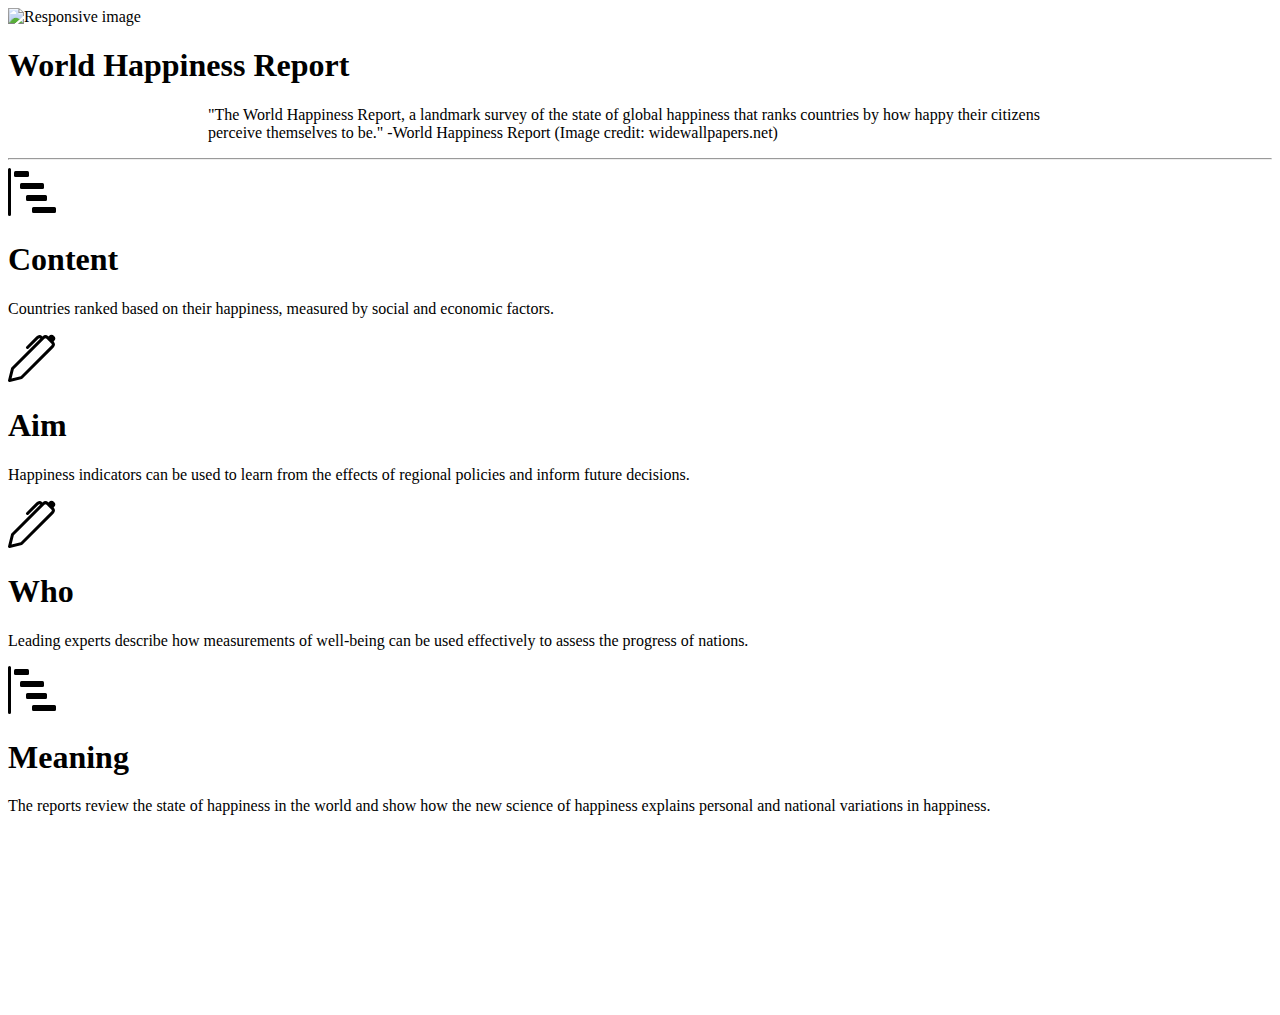
==== index.html @ b3140e94 "index" ====
<!DOCTYPE html>
<html lang="en">

<head>
    <meta charset="UTF-8">
    <meta name="viewport" content="width=device-width, initial-scale=1.0">
    <title>World Happiness Report</title>
    <!-- JS -->
    <script src="https://ajax.aspnetcdn.com/ajax/jquery/jquery-1.9.0.min.js"></script>
    <!-- Bootstrap CSS -->
    <link href="css/bootstrap.min.css" rel="stylesheet">
    <!--index style-->
    <link rel="stylesheet" href="css/index.css">
</head>

<body>
    <!--header navigation-->
    <div class="navigationBar"></div>

    <div class="my-container" style="margin-bottom: 200px;">
        <div class="banner">
            <img src="./img/happiness.jpeg" style="height: 10%; width: 100%;" id="img-fluid" alt="Responsive image">
        </div>

        <div class="title-section mt-5 mb-5">
            <div class="my-title">
                <h1 class="display-4">World Happiness Report</h1>
                <p class="lead" style="padding: 0 200px">"The World Happiness Report, a landmark survey of the state of
                    global happiness that ranks countries by how happy their citizens perceive themselves to be." -World
                    Happiness Report (Image credit: widewallpapers.net) </p>
                <hr class="my-4">
            </div>
        </div>

        <div class="info mt-5 mb-5">
            <div class="row">
                <div class="col">
                    <div id="picture">
                        <div class="row mb-5">
                            <div class="col-2">
                                <svg width="3em" height="3em" viewBox="0 0 16 16" class="bi bi-bar-chart-steps"
                                    fill="currentColor" xmlns="http://www.w3.org/2000/svg">
                                    <path fill-rule="evenodd"
                                        d="M.5 0a.5.5 0 0 1 .5.5v15a.5.5 0 0 1-1 0V.5A.5.5 0 0 1 .5 0z" />
                                    <rect width="5" height="2" x="2" y="1" rx=".5" />
                                    <rect width="8" height="2" x="4" y="5" rx=".5" />
                                    <path
                                        d="M6 9.5a.5.5 0 0 1 .5-.5h6a.5.5 0 0 1 .5.5v1a.5.5 0 0 1-.5.5h-6a.5.5 0 0 1-.5-.5v-1zm2 4a.5.5 0 0 1 .5-.5h7a.5.5 0 0 1 .5.5v1a.5.5 0 0 1-.5.5h-7a.5.5 0 0 1-.5-.5v-1z" />
                                </svg>
                            </div>

                            <div class="col-10">
                                <h1>Content</h1>
                                <p>
                                    Countries ranked based on their happiness, measured by social and economic factors.
                                </p>
                            </div>
                        </div>
                    </div>
                </div>

                <div class="col">
                    <div id="picture">
                        <div class="row">
                            <div class="col-2">
                                <svg width="3em" height="3em" viewBox="0 0 16 16" class="bi bi-pen" fill="currentColor"
                                    xmlns="http://www.w3.org/2000/svg">
                                    <path fill-rule="evenodd"
                                        d="M13.498.795l.149-.149a1.207 1.207 0 1 1 1.707 1.708l-.149.148a1.5 1.5 0 0 1-.059 2.059L4.854 14.854a.5.5 0 0 1-.233.131l-4 1a.5.5 0 0 1-.606-.606l1-4a.5.5 0 0 1 .131-.232l9.642-9.642a.5.5 0 0 0-.642.056L6.854 4.854a.5.5 0 1 1-.708-.708L9.44.854A1.5 1.5 0 0 1 11.5.796a1.5 1.5 0 0 1 1.998-.001zm-.644.766a.5.5 0 0 0-.707 0L1.95 11.756l-.764 3.057 3.057-.764L14.44 3.854a.5.5 0 0 0 0-.708l-1.585-1.585z" />
                                </svg>
                            </div>

                            <div class="col-10">
                                <h1>Aim</h1>
                                <p>
                                    Happiness indicators can be used to learn from the effects of regional policies and
                                    inform future decisions.
                                </p>
                            </div>
                        </div>
                    </div>
                </div>
            </div>

            <div class="row">
                <div class="col">
                    <div id="picture">
                        <div class="row">
                            <div class="col-2">
                                <svg width="3em" height="3em" viewBox="0 0 16 16" class="bi bi-pen" fill="currentColor"
                                    xmlns="http://www.w3.org/2000/svg">
                                    <path fill-rule="evenodd"
                                        d="M13.498.795l.149-.149a1.207 1.207 0 1 1 1.707 1.708l-.149.148a1.5 1.5 0 0 1-.059 2.059L4.854 14.854a.5.5 0 0 1-.233.131l-4 1a.5.5 0 0 1-.606-.606l1-4a.5.5 0 0 1 .131-.232l9.642-9.642a.5.5 0 0 0-.642.056L6.854 4.854a.5.5 0 1 1-.708-.708L9.44.854A1.5 1.5 0 0 1 11.5.796a1.5 1.5 0 0 1 1.998-.001zm-.644.766a.5.5 0 0 0-.707 0L1.95 11.756l-.764 3.057 3.057-.764L14.44 3.854a.5.5 0 0 0 0-.708l-1.585-1.585z" />
                                </svg>
                            </div>

                            <div class="text-description col-10">
                                <h1>Who</h1>
                                <p>
                                    Leading experts describe how measurements of well-being can be used effectively to
                                    assess the progress of nations.
                                </p>
                            </div>
                        </div>
                    </div>
                </div>

                <div class="col">
                    <div id="picture">
                        <div class="row">
                            <div class="col-2">
                                <svg width="3em" height="3em" viewBox="0 0 16 16" class="bi bi-bar-chart-steps"
                                    fill="currentColor" xmlns="http://www.w3.org/2000/svg">
                                    <path fill-rule="evenodd"
                                        d="M.5 0a.5.5 0 0 1 .5.5v15a.5.5 0 0 1-1 0V.5A.5.5 0 0 1 .5 0z" />
                                    <rect width="5" height="2" x="2" y="1" rx=".5" />
                                    <rect width="8" height="2" x="4" y="5" rx=".5" />
                                    <path
                                        d="M6 9.5a.5.5 0 0 1 .5-.5h6a.5.5 0 0 1 .5.5v1a.5.5 0 0 1-.5.5h-6a.5.5 0 0 1-.5-.5v-1zm2 4a.5.5 0 0 1 .5-.5h7a.5.5 0 0 1 .5.5v1a.5.5 0 0 1-.5.5h-7a.5.5 0 0 1-.5-.5v-1z" />
                                </svg>
                            </div>

                            <div class="col-10">
                                <h1>Meaning</h1>
                                <p>
                                    The reports review the state of happiness in the world and show how the new science
                                    of happiness
                                    explains personal and national variations in happiness.
                                </p>
                            </div>
                        </div>
                    </div>
                </div>
            </div>
        </div>
        <div>

        </div>
    </div>

    <!-- footer -->
    <div class="footerBar"></div>
</body>
<script>
    $(".navigationBar").load("./navigation.html");
    $(".footerBar").load("./footer.html");
</script>

</html>
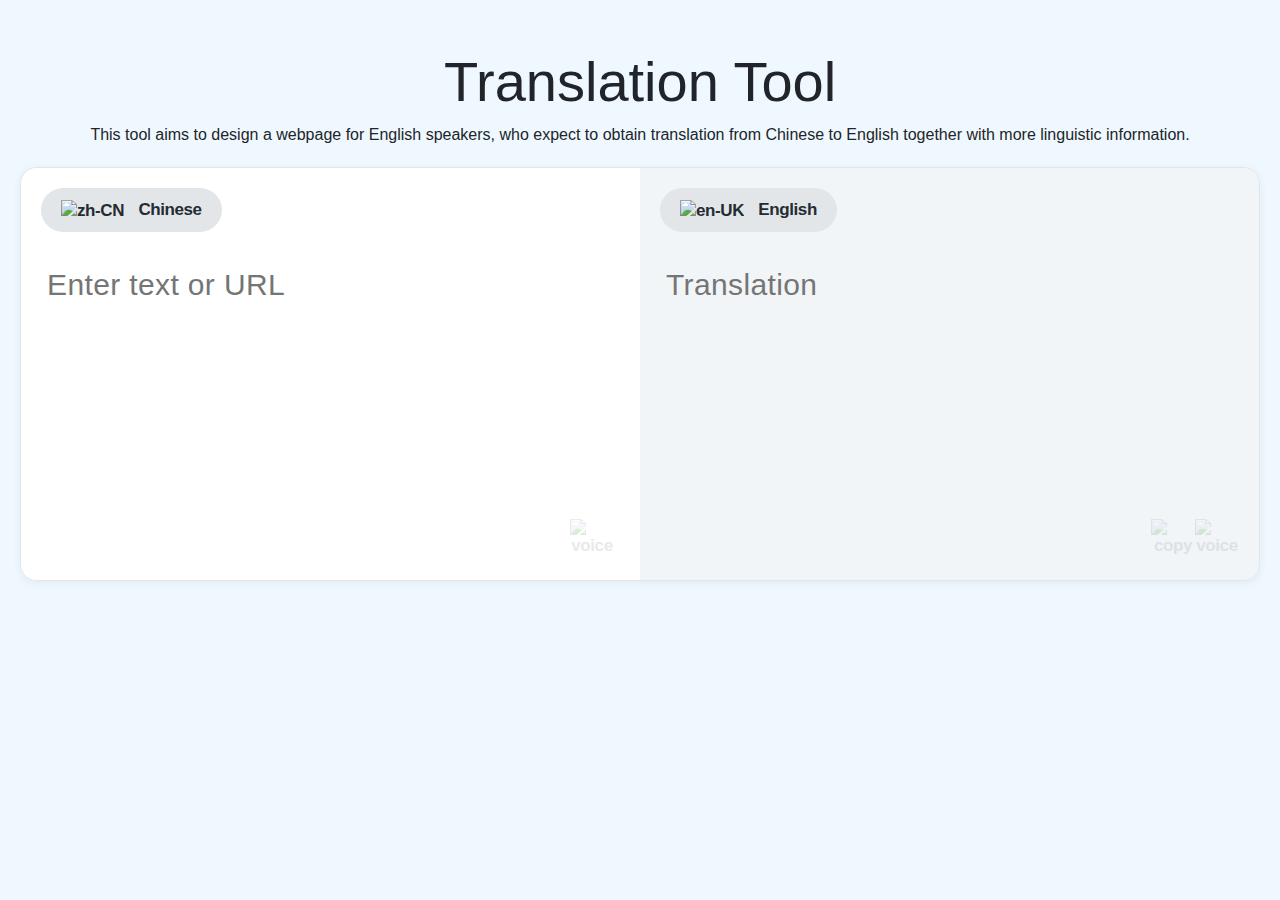
==== commit 4763170b: "index modify" ====
--- a/index.html
+++ b/index.html
@@ -7,143 +7,153 @@
     <title>World Happiness Report</title>
     <!-- JS -->
     <script src="https://ajax.aspnetcdn.com/ajax/jquery/jquery-1.9.0.min.js"></script>
+    <!-- <script type="text/javascript" src="https://cdnjs.cloudflare.com/ajax/libs/js-sha512/0.3.0/sha512.min.js"></script>
+    <script type="text/javascript" src="http://www.itranslate.com/js/old_static/babobox/babobox.js?t=2001"></script>
+    <script type="text/javascript" src="http://www.itranslate.com/js/old_static/youtube.js?t=2001"></script>
+    <script type="text/javascript" src="http://www.itranslate.com/js/old_static/verge.min.js?t=2001"></script>
+    <script type="text/javascript" src="http://www.itranslate.com/js/old_static/animation-turn.js?t=2001"></script>
+    <script type="text/javascript" src="http://www.itranslate.com/js/itranslate-staging.js"></script> -->
     <!-- Bootstrap CSS -->
     <link href="css/bootstrap.min.css" rel="stylesheet">
     <!--index style-->
     <link rel="stylesheet" href="css/index.css">
+    <!-- <link rel="stylesheet" href="http://www.itranslate.com/css/components.css">
+    <link rel="stylesheet" href="http://www.itranslate.com/css/itranslate-staging.css">
+    <link rel="stylesheet" href="http://www.itranslate.com/css/normalize.css"> -->
+    <!-- <script type="text/javascript">
+        $(document).ready(function () {
+            if (typeof window.applyPageSpecificJS != "undefined") {
+                window.applyPageSpecificJS()
+            }
+            $('#toggle-language-table').on('click', function () {
+                var table = $('#language-table');
+                table.toggleClass('active');
+                if (table.hasClass('active')) {
+                    $(this).text('Show less languages')
+                } else {
+                    $(this).text('Show all languages')
+                }
+                return false;
+            })
+        })
+    </script> -->
 </head>
 
-<body>
-    <!--header navigation-->
-    <div class="navigationBar"></div>
+<body style="background-color: aliceblue;">
+    <div class="my-container">
+        <div class="banner"  style="background-color: aliceblue;">
+            <div class="title-section mt-5 mb-5">
+                <div class="my-title">
+                    <h1 class="display-4">Translation Tool</h1>
+                    <p>This tool aims to design a webpage for English speakers, who expect to obtain translation from
+                        Chinese to English together with more linguistic information.
+                    </p>
+                    <div class="webappLayout">
+                        <div id="react-webapp">
+                            <div class="translateWebApp">
+                                <div class="translateHolder">
+                                    <div class="translateBox source">
+                                        <div class="boxTop">
+                                            <div class="customSelect sourceLang">
+                                                <button type="button", class="mainButton">
+                                                    <img class="flag" src="https://itranslate-webapp-production.web.app/images/zh-CN.svg" alt="zh-CN">
+                                                    Chinese     
+                                                    <!-- <img class="arrowdown" src="https://itranslate-webapp-production.web.app/images/icon-chevron.svg" alt="switch"> -->
+                                                </button>
+                                            </div>
+                                            <!-- <div class="langHistoryHolder">
+                                                <button type="button" class="historyBtn">Spanish</button>
+                                                <button type="button" class="historyBtn">French</button>
+                                            </div> -->
 
-    <div class="my-container" style="margin-bottom: 200px;">
-        <div class="banner">
-            <img src="./img/happiness.jpeg" style="height: 10%; width: 100%;" id="img-fluid" alt="Responsive image">
-        </div>
-
-        <div class="title-section mt-5 mb-5">
-            <div class="my-title">
-                <h1 class="display-4">World Happiness Report</h1>
-                <p class="lead" style="padding: 0 200px">"The World Happiness Report, a landmark survey of the state of
-                    global happiness that ranks countries by how happy their citizens perceive themselves to be." -World
-                    Happiness Report (Image credit: widewallpapers.net) </p>
-                <hr class="my-4">
-            </div>
-        </div>
-
-        <div class="info mt-5 mb-5">
-            <div class="row">
-                <div class="col">
-                    <div id="picture">
-                        <div class="row mb-5">
-                            <div class="col-2">
-                                <svg width="3em" height="3em" viewBox="0 0 16 16" class="bi bi-bar-chart-steps"
-                                    fill="currentColor" xmlns="http://www.w3.org/2000/svg">
-                                    <path fill-rule="evenodd"
-                                        d="M.5 0a.5.5 0 0 1 .5.5v15a.5.5 0 0 1-1 0V.5A.5.5 0 0 1 .5 0z" />
-                                    <rect width="5" height="2" x="2" y="1" rx=".5" />
-                                    <rect width="8" height="2" x="4" y="5" rx=".5" />
-                                    <path
-                                        d="M6 9.5a.5.5 0 0 1 .5-.5h6a.5.5 0 0 1 .5.5v1a.5.5 0 0 1-.5.5h-6a.5.5 0 0 1-.5-.5v-1zm2 4a.5.5 0 0 1 .5-.5h7a.5.5 0 0 1 .5.5v1a.5.5 0 0 1-.5.5h-7a.5.5 0 0 1-.5-.5v-1z" />
-                                </svg>
+                                            <!-- translation convert -->
+                                            <!-- <button class="iconBtn darkBtn" type="button" data-button="btn-switch">
+                                                <img src="https://itranslate-webapp-production.web.app/images/icon-switch.svg" alt="switch">
+                                            </button> -->
+                                        </div>
+                                        <div class="boxMiddle">
+                                            <textarea id="sourceInputField" placeholder="Enter text or URL" name="sourceText" style="height: 30px;"></textarea>
+                                        </div>
+                                        <div class="boxBottomHolder">
+                                            <div class="suggestHolder">
+                                                <div class="boxBottom">
+                                                    <button class="iconBtn lightBtn" type="button" disabled>
+                                                        <img src="https://itranslate-webapp-production.web.app/images/icon-speaker.svg" alt="voice">
+                                                    </button>
+                                                </div>
+                                            </div>
+                                        </div>
+                                </div>
+                                <div class="translateBox target">
+                                    <div class="boxTop">
+                                        <div class="customSelect targetLang">
+                                            <button type="button", class="mainButton">
+                                                <img class="flag" src="https://itranslate-webapp-production.web.app/images/en-UK.svg" alt="en-UK">
+                                                English
+                                                <!-- <img class="arrowdown" src="https://itranslate-webapp-production.web.app/images/icon-chevron.svg" alt="switch"> -->
+                                            </button>
+                                        </div>
+                                        <!-- <div class="langHistoryHolder">
+                                            <button type="button" class="historyBtn">Spanish</button>
+                                            <button type="button" class="historyBtn">French</button>
+                                        </div> -->
+                                    </div>
+                                    <div class="targetText" role="presentation"></div>
+                                    <div class="boxBottomHolder">
+                                        <div class="boxBottom">
+                                            <button class="iconBtn lightBtn" type="button" disabled data-button="btn-switch">
+                                                <span class="infoText">Text copied</span>
+                                                <img src="https://itranslate-webapp-production.web.app/images/icon-copy.svg" alt="copy">
+                                            </button>
+                                            <button class="iconBtn lightBtn" type="button" disabled>
+                                                <img src="https://itranslate-webapp-production.web.app/images/icon-speaker.svg" alt="voice">
+                                            </button>
+                                    </div>
+                                </div>
                             </div>
-
-                            <div class="col-10">
-                                <h1>Content</h1>
-                                <p>
-                                    Countries ranked based on their happiness, measured by social and economic factors.
-                                </p>
                             </div>
                         </div>
                     </div>
-                </div>
-
-                <div class="col">
-                    <div id="picture">
-                        <div class="row">
-                            <div class="col-2">
-                                <svg width="3em" height="3em" viewBox="0 0 16 16" class="bi bi-pen" fill="currentColor"
-                                    xmlns="http://www.w3.org/2000/svg">
-                                    <path fill-rule="evenodd"
-                                        d="M13.498.795l.149-.149a1.207 1.207 0 1 1 1.707 1.708l-.149.148a1.5 1.5 0 0 1-.059 2.059L4.854 14.854a.5.5 0 0 1-.233.131l-4 1a.5.5 0 0 1-.606-.606l1-4a.5.5 0 0 1 .131-.232l9.642-9.642a.5.5 0 0 0-.642.056L6.854 4.854a.5.5 0 1 1-.708-.708L9.44.854A1.5 1.5 0 0 1 11.5.796a1.5 1.5 0 0 1 1.998-.001zm-.644.766a.5.5 0 0 0-.707 0L1.95 11.756l-.764 3.057 3.057-.764L14.44 3.854a.5.5 0 0 0 0-.708l-1.585-1.585z" />
-                                </svg>
-                            </div>
-
-                            <div class="col-10">
-                                <h1>Aim</h1>
-                                <p>
-                                    Happiness indicators can be used to learn from the effects of regional policies and
-                                    inform future decisions.
-                                </p>
-                            </div>
-                        </div>
-                    </div>
-                </div>
-            </div>
-
-            <div class="row">
-                <div class="col">
-                    <div id="picture">
-                        <div class="row">
-                            <div class="col-2">
-                                <svg width="3em" height="3em" viewBox="0 0 16 16" class="bi bi-pen" fill="currentColor"
-                                    xmlns="http://www.w3.org/2000/svg">
-                                    <path fill-rule="evenodd"
-                                        d="M13.498.795l.149-.149a1.207 1.207 0 1 1 1.707 1.708l-.149.148a1.5 1.5 0 0 1-.059 2.059L4.854 14.854a.5.5 0 0 1-.233.131l-4 1a.5.5 0 0 1-.606-.606l1-4a.5.5 0 0 1 .131-.232l9.642-9.642a.5.5 0 0 0-.642.056L6.854 4.854a.5.5 0 1 1-.708-.708L9.44.854A1.5 1.5 0 0 1 11.5.796a1.5 1.5 0 0 1 1.998-.001zm-.644.766a.5.5 0 0 0-.707 0L1.95 11.756l-.764 3.057 3.057-.764L14.44 3.854a.5.5 0 0 0 0-.708l-1.585-1.585z" />
-                                </svg>
-                            </div>
-
-                            <div class="text-description col-10">
-                                <h1>Who</h1>
-                                <p>
-                                    Leading experts describe how measurements of well-being can be used effectively to
-                                    assess the progress of nations.
-                                </p>
-                            </div>
-                        </div>
-                    </div>
-                </div>
-
-                <div class="col">
-                    <div id="picture">
-                        <div class="row">
-                            <div class="col-2">
-                                <svg width="3em" height="3em" viewBox="0 0 16 16" class="bi bi-bar-chart-steps"
-                                    fill="currentColor" xmlns="http://www.w3.org/2000/svg">
-                                    <path fill-rule="evenodd"
-                                        d="M.5 0a.5.5 0 0 1 .5.5v15a.5.5 0 0 1-1 0V.5A.5.5 0 0 1 .5 0z" />
-                                    <rect width="5" height="2" x="2" y="1" rx=".5" />
-                                    <rect width="8" height="2" x="4" y="5" rx=".5" />
-                                    <path
-                                        d="M6 9.5a.5.5 0 0 1 .5-.5h6a.5.5 0 0 1 .5.5v1a.5.5 0 0 1-.5.5h-6a.5.5 0 0 1-.5-.5v-1zm2 4a.5.5 0 0 1 .5-.5h7a.5.5 0 0 1 .5.5v1a.5.5 0 0 1-.5.5h-7a.5.5 0 0 1-.5-.5v-1z" />
-                                </svg>
-                            </div>
-
-                            <div class="col-10">
-                                <h1>Meaning</h1>
-                                <p>
-                                    The reports review the state of happiness in the world and show how the new science
-                                    of happiness
-                                    explains personal and national variations in happiness.
-                                </p>
-                            </div>
-                        </div>
-                    </div>
-                </div>
-            </div>
-        </div>
-        <div>
-
+                </div>         
+            </div>         
         </div>
     </div>
-
-    <!-- footer -->
+   <!-- footer -->
     <div class="footerBar"></div>
+</div>
+ 
 </body>
 <script>
-    $(".navigationBar").load("./navigation.html");
     $(".footerBar").load("./footer.html");
 </script>
 
-</html>+</html>
+<!-- <script type="text/plain" class="optanon-category-2">(function(i,s,o,g,r,a,m){i['GoogleAnalyticsObject']=r;i[r]=i[r]||function(){
+    (i[r].q=i[r].q||[]).push(arguments)},i[r].l=1*new Date();a=s.createElement(o),
+    m=s.getElementsByTagName(o)[0];a.async=1;a.src=g;m.parentNode.insertBefore(a,m)
+    })(window,document,'script','//www.google-analytics.com/analytics.js','ga');
+    ga('create', 'UA-39411570-3', 'auto');
+    ga('send', 'pageview');
+    ga('set', 'anonymizeIp', true);
+ </script> -->
+<!-- <script>
+var baseURL = 'https://itranslate-webapp-production.web.app'
+var settings = {
+"async": true,
+"crossDomain": true,
+"url": baseURL + "/manifest.json",
+"method": "GET"
+}
+$.ajax(settings).done(function (response) {
+//console.log(response["main.js"]);
+//console.log(response["vendors~main.js"]);
+var mainScript = document.createElement("script");
+mainScript.type = "text/javascript";
+mainScript.src = response["main.js"];
+var vendorScript = document.createElement("script");
+vendorScript.type = "text/javascript";
+vendorScript.src = response["vendors~main.js"];
+$("head").append(mainScript);
+$("head").append(vendorScript);
+});
+</script> -->--- a/css/index.css
+++ b/css/index.css
@@ -0,0 +1,892 @@
+.title-section { 
+    text-align: center
+}
+
+.banner {
+    text-align: center;
+    background-color: white;
+    /* padding-top: 3%; */
+}
+
+.translateWebApp{
+    width:calc(100% - 40px);margin:20px
+}
+
+.translateWebApp .translateHolder{
+    display:flex;
+    justify-content:space-between;
+    flex-wrap:wrap;
+    border-radius:16px;
+    box-shadow:0 2px 8px 0 rgba(0,0,0,0.06);
+    border:1px solid #e3e6e8
+}
+
+.translateWebApp .translateBottomHolder{
+    display:flex;justify-content:space-between;flex-wrap:wrap
+}
+@media only screen and (max-width: 520px){
+    .translateWebApp{width:100%;margin:0px}
+}
+
+.customSelect{position:relative}
+.customSelect .mainButton{padding:0px 5px 2 5px}
+.customSelect .mainButton img{
+    width:33px;
+    height:33px;
+    vertical-align:middle;
+    margin-right:6px
+}
+.customSelect .mainButton img.flag{margin-right:10px}
+.customSelect .mainButton img.arrowdown{
+    width:25px;
+    height:25px;
+    margin-left:5px
+}
+.customSelect .optionList{
+    position:absolute;
+    top:52px;
+    left:0px;
+    width:250px;
+    height:420px;
+    border-radius:22px;
+    background-color:#e3e6e8;
+    border:none;box-shadow:1px 3px 4px rgba(0,0,0,0.1);
+    padding:16px 0 16px 0;
+    overflow-y:hidden;
+    overflow-x:hidden;
+    z-index:10;
+    -webkit-transform:translateX(0);
+    transform:translateX(0);
+    box-sizing:content-box
+}
+.customSelect .optionList li{
+    list-style-type:none;
+    z-index:1;
+    position:absolute;
+    background-color:#e3e6e8;
+    width:100%;
+    height:fit-content;
+    box-sizing:content-box
+}
+.customSelect .optionList li input{
+    width:calc(100% - 30px);
+    margin-left:5%;
+    max-width:100% !important;
+    border:none;
+    height:35px;
+    background-color:#fff;
+    color:black;
+    border-radius:18px;
+    outline:none;
+    padding:0px 15px;
+    margin-bottom:8px;
+    font-size:14px;
+    box-sizing:border-box
+}
+.customSelect .optionList .listHolder{
+    height:392px;
+    top:60px;
+    overflow-x:hidden;
+    overflow-y:scroll;
+    box-sizing:border-box;
+    position:absolute;
+    width:100%
+}
+.customSelect .optionList .listHolder .optionBtn{
+    height:auto;
+    background-color:transparent;
+    width:100%;
+    text-align:left;
+    border-radius:0px;
+    border:none;
+    outline:none;
+    font-size:14px;
+    font-weight:600;
+    font-stretch:normal;
+    font-style:normal;
+    line-height:1.29;
+    letter-spacing:-0.41px;
+    color:#242c33;
+    padding:6px 0px 6px 16px
+}
+.customSelect .optionList .listHolder .optionBtn.highlited{
+    background-color:#f2f5f7
+}
+.customSelect .optionList .listHolder .optionBtn:hover{
+    background-color:#f2f5f7
+}
+.customSelect .optionList .listHolder .optionBtn.selected{
+    background-color:#1a98ff;color:white
+}
+.customSelect .optionList .listHolder .optionBtn img{
+    width:17px;
+    height:17px;
+    vertical-align:middle;
+    margin-right:12px
+}
+
+.customSelect .optionList .listHolder::-webkit-scrollbar{
+    width:8px
+}
+
+.customSelect .optionList .listHolder::-webkit-scrollbar-track{
+    box-shadow:none;
+    border-radius:10px;
+    border:none
+}
+
+.customSelect .optionList .listHolder::-webkit-scrollbar-thumb{
+    background:#cdd5da;
+    border-radius:10px
+}
+
+.customSelect .optionList .listHolder::-webkit-scrollbar-track-piece:end{
+    background:transparent;
+    margin-bottom:25px
+}
+
+.customSelect .optionList .listHolder::-webkit-scrollbar-track-piece:start{
+    background:transparent
+}
+
+.customSelect .optionList .listHolder::-webkit-scrollbar-thumb:hover{
+    background:#1a98ff
+}
+
+@media only screen and (max-width: 1050px){
+    .customSelect .mainButton img{
+        width:24px;height:24px
+    }
+    .customSelect .mainButton img.arrowdown{
+        width:18px;
+        height:18px
+    }
+    .customSelect .optionList{
+        top:44px
+    }
+    .customSelect .optionList li input{
+        font-size:13px
+    }
+    .customSelect .optionList .optionBtn{
+        font-size:13px;
+        min-width:36px
+    }
+    .customSelect .optionList .optionBtn img{
+        width:24px;
+        height:24px
+    }}
+@media only screen and (max-width: 500px){
+    .customSelect .optionList{
+        height:300px
+    }
+    .customSelect .optionList .listHolder{
+        height:calc(300px - 43px)
+    }
+    .customSelect.targetLang .optionList{
+        left:0px;right:auto
+    }}
+
+button{
+    height:100%;
+    border-radius:22px;
+    background-color:#e3e6e8;
+    border:none;
+    outline:none;
+    position:relative;
+    font-size:17px;
+    font-weight:600;
+    font-stretch:normal;
+    font-style:normal;
+    line-height:1.29;
+    letter-spacing:-0.41px;
+    color:#242c33;
+    margin-right:10px;
+    padding:0px 20px;
+    min-width:44px;
+    transition:0.3s;
+    cursor:pointer
+}
+
+button.linkBtn{
+    background-color:transparent !important;
+    padding:0;
+    margin:0 0 0 3px;
+    display:inline-block;
+    width:auto;
+    height:auto;
+    color:#1a98ff;
+    font-weight:500;
+    min-width:auto;
+    font-size:14px;
+    border-radius:0px
+}
+
+button.linkBtn.italic{
+    font-weight:600;
+    font-style:italic
+}
+
+button.linkBtn:not([disabled]):active{
+    color:#242c33;
+    background-color:transparent !important
+}
+
+button.lightBtn{
+    background-color:transparent !important
+}
+
+button.lightBtn img{
+    opacity:0.5;
+    transition:0.3s
+}
+
+button.lightBtn:not([disabled]):hover{
+    background-color:rgba(0,0,0,0.03) !important
+}
+
+button.lightBtn:not([disabled]):hover img{
+    opacity:0.9
+}
+
+button.lightBtn:not([disabled]):active{
+    background-color:#1a98ff !important
+}
+
+button.lightBtn:not([disabled]):active img{
+    opacity:0.9;
+    filter:brightness(100)
+}
+
+button.lightBtnSmall{
+    background-color:transparent !important;
+    width:18px !important;
+    height:18px;
+    min-width:auto;
+    margin:0 2px;
+    display:none
+}
+
+button.lightBtnSmall:first-of-type{
+    margin-left:8px
+}
+
+button.lightBtnSmall img{
+    opacity:0.5;
+    transition:0.3s;
+    opacity:0.5;
+    transition:0.3s;
+    width:80%;
+    height:80%;
+    margin:auto;
+    vertical-align:unset
+}
+
+button.lightBtnSmall:not([disabled]):hover{
+    background-color:rgba(0,0,0,0.03) !important
+}
+
+button.lightBtnSmall:not([disabled]):hover img{
+    opacity:0.9
+}
+
+button.lightBtnSmall:not([disabled]):active{
+    background-color:#1a98ff !important
+}
+
+button.lightBtnSmall:not([disabled]):active img{
+    opacity:0.9;
+    filter:brightness(100)
+}
+
+button.lightBtnSmall .infoText{
+    top:19px;
+    left:0;
+    right:initial
+}
+
+button.historyBtn{
+    background-color:transparent !important;
+    margin:0 25px 0 0px;
+    cursor:pointer;
+    font-size:17px;
+    font-weight:500;
+    font-stretch:normal;
+    font-style:normal;
+    line-height:1.29;
+    letter-spacing:-0.41px;
+    color:#919699; 
+    white-space:nowrap;
+    border-radius:0;
+    padding:0 4px
+}
+
+button.historyBtn:hover{
+    color:#242c33
+}
+
+button.historyBtn.selected{
+    color:#1a98ff
+}
+
+button.historyBtn:not([disabled]):active{
+    background-color:transparent !important
+}
+
+button.iconBtn{width:44px;padding:0px}
+
+button:last-of-type{margin-right:0px}
+
+button figure{
+    position:absolute;
+    width:100%;
+    height:100%;
+    top:0;
+    left:0;
+    margin:0;
+    padding:0
+}
+
+button img.voiceLoading{
+    position:absolute;
+    width:100%;
+    height:100%;
+    top:0;left:0;
+    margin:0;
+    padding:0;
+    animation-name:rotate360;
+    animation-duration:0.8s;
+    animation-timing-function:linear;
+    transform:rotate(0deg);
+    animation-iteration-count:infinite
+}
+
+button img{
+    width:24px;
+    height:24px;
+    vertical-align:middle
+}
+
+button .infoText{
+    font-size:12px;
+    color:#242C33;
+    position:absolute;
+    top:15px;
+    right:60px;
+    font-weight:500;
+    width:0px;
+    transition:0.3s;
+    overflow:hidden;
+    white-space:nowrap
+}
+
+button .infoText.fadeIn{
+    width:auto;
+    animation-name:fadeIn;
+    animation-duration:0.5s
+}
+
+button .infoText.fadeOut{
+    animation-name:fadeOut;
+    animation-duration:0.5s
+}
+
+button.textBtnBlue{
+    background-color:#1a98ff;
+    color:white;
+    padding:0px 30px
+}
+
+button.textBtnBlue:hover{
+    background-color:#2186d8
+}
+
+button.textBtnBlue:not([disabled]):active{
+    transition:none;
+    background-color:#ff9600 !important
+}
+
+button:hover{background-color:#dcdcdc}
+
+button:disabled,button[disabled]{
+    cursor:initial;
+    background-color:#e3e6e8;
+    color:#919699
+}
+
+button:disabled img,button[disabled] img{opacity:0.2}
+button:disabled:hover,button[disabled]:hover{
+    background-color:#e3e6e8;
+    color:#919699
+}
+
+button[data-button="btn-switch"]{
+    transition:0.3s;
+    transform:rotate(0deg)
+}
+
+button:not([disabled]):active{
+    transition:none;
+    background-color:#2186d8 !important;
+    color:white
+}
+
+button:not([disabled]):active img{
+    filter:brightness(100)
+}
+button:not([disabled]):active img.flag{filter:brightness(1)}
+
+button.animate[data-button="btn-switch"]{
+    animation-name:rotate;
+    animation-duration:0.5s
+}
+
+@keyframes rotate{0%{transform:rotate(0deg)}100%{transform:rotate(180deg)}}
+@keyframes rotate360{0%{transform:rotate(0deg)}99%{transform:rotate(360deg)}}
+@keyframes fadeIn{0%{opacity:0;width:auto}100%{opacity:1;width:auto}}
+@keyframes fadeOut{0%{opacity:1;width:auto}100%{opacity:0;width:auto}}
+
+.clearBtnHolder button{
+    height:18px;
+    width:18px;
+    border-radius:18px;
+    background-color:#919699;
+    border:none;
+    outline:none;
+    position:relative;
+    transition:0.3s;
+    padding:0px;
+    min-width:initial;
+    cursor:pointer;
+    text-align:center
+}
+
+.clearBtnHolder button img{
+    width:8px;
+    height:auto;
+    display:block;
+    margin:auto
+}
+@media only screen and (max-width: 1050px){
+    button{font-size:13px;min-width:36px}
+    button.textBtnBlue{padding:0px 20px}
+    button.iconBtn{width:36px;height:36px;padding:0px}
+    button.historyBtn{font-size:13px}
+    button img{width:17px;height:17px;vertical-align:middle}}
+
+.translateBox{
+    border-radius:16px 0 0 16px;
+    padding:20px;
+    background-color:white;
+    flex:1;
+    display:flex;
+    flex-wrap:wrap;
+    min-width:320px;
+    position:relative;
+    align-content:flex-start;
+    flex-direction:column
+}
+
+.translateBox:last-of-type{
+    border-radius:0 16px 16px 0;
+    background-color:#f2f5f7
+}
+
+.translateBox .boxTop{
+    width:100%;
+    display:flex;
+    justify-content:space-between;
+    height:44px;
+    margin-bottom:34px
+}
+
+.translateBox .langHistoryHolder{
+    flex-grow:2;
+    overflow:hidden;
+    width:9%;
+    margin-left:20px
+}
+
+.translateBox .boxMiddle{
+    width:100%;
+    display:flex;
+    justify-content:space-between
+}
+
+.translateBox .boxMiddle .clearBtnHolder{
+    width:18px;
+    margin:10px 10px 10px 20px
+}
+
+.translateBox .boxBottomHolder{
+    width:100%;
+    display:flex;
+    justify-content:flex-end;
+    height:auto}
+.translateBox .boxBottomHolder .suggestHolder{
+    flex-grow:2;
+    padding:0 6px}
+.translateBox .boxBottomHolder .suggestHolder span{
+    color:#919699;
+    display:block;
+    padding:0 0 15px;
+    font-size:14px
+}
+
+.translateBox .boxBottomHolder .boxBottom{
+    display:flex;
+    justify-content:flex-end;
+    height:44px;
+    align-self:flex-end
+}
+
+.translateBox textarea{
+        width:calc(100% - textareaLRpadding);
+        border:none;
+        outline:none;
+        resize:none; 
+        min-height: 250px; 
+        height:100%; 
+        font-size:30px;
+        font-weight:500;
+        font-stretch:normal;
+        font-style:normal;
+        letter-spacing:0.37px;
+        color:#242c33;
+        background-color:transparent;
+        padding:0 6px;
+        flex-grow:2;
+        overflow-y:auto;
+        line-height:1.29
+    }
+    
+.translateBox div.targetText{
+    width:calc(100% - textareaLRpadding);
+    min-height:250px;
+    border:none;
+    outline:none;
+    resize:none;
+    font-size:30px;
+    font-weight:500;
+    font-stretch:normal;
+    font-style:normal;
+    line-height:1.29;
+    letter-spacing:0.37px;
+    color:#242c33;
+    background-color:transparent;
+    margin:0px;
+    padding:0 6px;
+    white-space:pre-line;
+    flex-grow:2;
+    overflow-y:auto;
+    text-align: left
+}
+
+.translateBox div.targetText:empty::before{
+            content:"Translation";
+            color:#757575;
+        }
+.translateBox div.targetText::after
+            {content:"";
+            display:block
+            }
+.translateBox div.targetText .transliter-text{
+    display:block;
+    width:100%;
+    margin-top:26px;
+    font-size:17px;
+    font-weight:normal;
+    font-stretch:normal;
+    font-style:normal;
+    line-height:1.76;
+    letter-spacing:0.19px;
+    color:#797d80;
+            }
+.translateBox.source .boxTop .customSelect.targetLang{display:none}
+.loadingAnimationHolder{
+    position:relative;
+    width:40px;
+    height:22px;
+    display:inline-block;
+    left:10px
+}
+.loadingAnimationHolder .item{
+    width:6px;
+    height:6px;
+    border-radius:6px;
+    background-color:#1a98ff;
+    position:absolute;
+    animation-name:example;
+    animation-duration:0.8s;
+    animation-iteration-count:infinite;
+    animation-timing-function:ease-in-out
+}
+.loadingAnimationHolder .item.circle1{
+    bottom:0px;
+    left:0px;
+    animation-delay:0s
+}
+.loadingAnimationHolder .item.circle2{
+    bottom:0px;
+    left:9px;
+    animation-delay:0.2s
+}
+
+.loadingAnimationHolder .item.circle3{
+    bottom:0px;
+    left:18px;
+    animation-delay:0.4s
+}
+
+@keyframes example{0%{bottom:0px}50%{bottom:10px}75%{bottom:0px}100%{bottom:0px}}
+
+@media only screen and (max-width: 1050px){
+    .translateBox .boxTop,.translateBox .boxBottom{height:36px}
+    .translateBox .boxBottomHolder .suggestHolder span{font-size:14px}
+    .translateBox textarea,.translateBox div.targetText{font-size:24px;text-align: left}}
+
+@media only screen and (max-width: 761px){
+    .translateBox textarea,.translateBox div.targetText{
+        max-height:250px;
+        min-height:0px;
+        text-align: left
+    }
+    .translateBox textarea::-webkit-scrollbar,.translateBox div.targetText::-webkit-scrollbar{width:6px}
+.translateBox textarea::-webkit-scrollbar-track,.translateBox div.targetText::-webkit-scrollbar-track{
+    border-radius:6px;
+    background-color:#e2e3e4
+}
+.translateBox textarea::-webkit-scrollbar-thumb,.translateBox div.targetText::-webkit-scrollbar-thumb{
+    background:#1a98ff;
+    border-radius:6px;
+    cursor:pointer !important
+}
+.translateBox textarea::-webkit-scrollbar-thumb:hover,.translateBox div.targetText::-webkit-scrollbar-thumb:hover{
+    background:#1a98ff;
+    cursor:pointer !important}}
+    @media only screen and (max-width: 561px){
+        .translateBox{border-radius:16px 16px 0 0}
+        .translateBox:last-of-type{border-radius:0 0 16px 16px}
+        .translateBox.source .boxTop .customSelect.targetLang{display:block}
+        .translateBox.source .boxTop .customSelect.targetLang .optionList{left:auto;right:0px}
+.translateBox .langHistoryHolder,.translateBox.target .boxTop .customSelect.targetLang,.translateBox.target .boxTop{display:none}}
+
+@media only screen and (max-width: 780px){.translateBox .langHistoryHolder{display:none}}
+    .translateBottomHolder .bottomSection{width:50%}
+    .translateBottomHolder .bottomSection .meaningsHolder{
+        width:100%;
+        overflow:hidden;
+        border:1px solid #E3E6E8;
+        border-radius:17px;
+        margin-top:20px;
+        position:relative
+    }
+    .translateBottomHolder .bottomSection .meaningsHolder button.showMoreBtn{
+        position:relative;
+        bottom:0px;
+        width:100%;
+        height:40px;
+        background-color:white;
+        border-top:1px solid #E3E6E8;
+        border-radius:0px;
+        font-style:normal;
+        font-weight:normal;
+        font-size:12px;
+        color:#000000;
+        text-align:left;
+        padding-left:28px
+    }
+    .translateBottomHolder .bottomSection .meaningsHolder button.showMoreBtn img{
+        height:8px;
+        width:14px;
+        margin-right:13px
+    }
+    .translateBottomHolder .bottomSection .meaningsHolder button.showMoreBtn img.active{
+        transform:rotate(180deg)}
+    .translateBottomHolder .bottomSection .meaningsHolder button.showMoreBtn:active{
+        background-color:white !important;
+        color:#000000
+    }
+    .translateBottomHolder .bottomSection .security-message{
+        font-size:15px;
+        font-weight:600;
+        font-stretch:normal;
+        font-style:normal;
+        line-height:1.6;
+        letter-spacing:-0.36px;
+        color:#919699;
+        margin:28px
+    }
+    .translateBottomHolder .bottomSection .security-message img{
+        width:16px;
+        vertical-align:top;
+        margin-right:8px
+    }
+    .translateBottomHolder .bottomSection .synonyms-box{
+        font-size:16px;
+        color:#000000;
+        letter-spacing:0.08px;
+        font-weight:500;
+        line-height:1.6;
+        margin:28px;
+        font-family:Helvetica
+    }
+    .translateBottomHolder .bottomSection .synonyms-box .synonyms-box-source-text{
+        color:#000;
+        font-weight:bold
+    }
+    .translateBottomHolder .bottomSection .synonyms-box>.synonym-categories .synonym-category{
+        margin-top:24px
+    }
+    .translateBottomHolder .bottomSection .synonyms-box>.synonym-categories .synonym-category:first-of-type{margin-top:0}
+    .translateBottomHolder .bottomSection .synonyms-box>.synonym-categories .synonym-category .type{
+        display:inline-block;
+        background:#8A9299;
+        border-radius:20px;
+        padding:3px 12px;
+        font-style:normal;
+        font-weight:600;
+        font-size:11px;
+        line-height:13px;
+        text-align:center;
+        color:white;
+        margin-bottom:10px !important
+    }
+
+    .translateBottomHolder .bottomSection .synonyms-box>.synonym-categories .synonym-category .synonyms-list{
+        display:flex;
+        flex-wrap:wrap
+    }
+    .translateBottomHolder .bottomSection .synonyms-box>.synonym-categories .synonym-category .synonyms-list .synonym{
+        margin-right:6px;
+        margin-bottom:7px;
+        padding:3px 10px;
+        border:1px solid #E4E6E8;
+        border-radius:40px;
+        font-family:Helvetica;
+        font-size:14px;
+        letter-spacing:0;
+        text-align:left
+    }
+    .translateBottomHolder .bottomSection .synonyms-box>.synonym-categories .synonym-category .synonyms-list .synonym:hover{
+        background:#1A98FF;
+        border:1px solid #1A98FF;
+        cursor:pointer;color:#ffffff
+    }
+    .translateBottomHolder .bottomSection .pro-banner-holder{margin:28px;max-width:500px}
+    .translateBottomHolder .bottomSection .pro-banner-holder h3{
+        font-size:17px;
+        font-weight:600;
+        font-stretch:normal;
+        font-style:normal;
+        line-height:1.29;
+        letter-spacing:-0.41px;
+        text-align:left;
+        color:#000000;
+        margin:0px
+    }
+    .translateBottomHolder .bottomSection .pro-banner-holder h3 img{
+        width:31px;
+        vertical-align:middle;
+        margin-right:8px
+    }
+    .translateBottomHolder .bottomSection .pro-banner-holder p{
+        font-size:16px;
+        font-weight:normal;
+        font-stretch:normal;
+        font-style:normal;
+        line-height:1.38;
+        letter-spacing:-0.38px;
+        color:#242c33;
+        margin:6px 0 12px
+    }
+    .translateBottomHolder .bottomSection .pro-banner-holder button{height:44px}
+    .translateBottomHolder .bottomSection .meanings{
+        margin:24px 24px 0px;
+        max-width:500px
+    }
+    .translateBottomHolder .bottomSection .meanings .type{
+        width:auto;
+        display:inline-block;
+        background:#8A9299;
+        border-radius:20px;
+        padding:3px 12px;
+        margin-top:24px;
+        font-style:normal;
+        font-weight:600;
+        font-size:11px;
+        line-height:13px;
+        text-align:center;
+        color:white
+    }
+    .translateBottomHolder .bottomSection .meanings .type:first-of-type{
+        margin-top:0px
+    }
+    .translateBottomHolder .bottomSection .meanings .label{
+        margin:9px 0 5px;
+        font-style:normal;
+        font-weight:normal;
+        font-size:15px;
+        line-height:18px;
+        color:#919699
+    }
+    .translateBottomHolder .bottomSection .meanings .word{
+        padding:0px 0 5px;
+        margin:0px;
+        font-style:normal;
+        font-weight:500;
+        font-size:19px;
+        line-height:23px;
+        color:#242C33;
+        cursor:default
+    }
+    .translateBottomHolder .bottomSection .meanings .word:hover>.lightBtnSmall{display:inline-block}
+    .translateBottomHolder .bottomSection .meanings .word:hover{color:#1a98ff}
+    .translateBottomHolder .bottomSection .meanings .word .gender{
+        margin-left:5px;
+        font-style:italic;
+        font-weight:normal;
+        font-size:15px;
+        line-height:18px;
+        color:#919699
+    }
+    .translateBottomHolder .bottomSection .meanings .word:last-of-type{
+        margin-bottom:19px
+    }
+    @media only screen and (max-width: 761px){
+        .translateBottomHolder{flex-direction:column-reverse}
+        .translateBottomHolder .bottomSection{width:100%}
+        .translateBottomHolder .bottomSection .meaningsHolder{
+            width:calc(100% - 3px)}
+
+    .translateBottomHolder .bottomSection .meanings .word:hover>.lightBtnSmall{display:none}}
+    body,input,textarea,span,button{
+        margin:0;
+        font-family:'SF Pro Text', sans-serif, 'Roboto','Helvetica Neue';
+        -webkit-font-smoothing:antialiased;
+        -moz-osx-font-smoothing:grayscale}
+        @font-face{
+            font-family:'SF Pro Text';
+            src:url(https://itranslate-webapp-production.web.app/7a9567c59f4bcb886b0c69340240a423.woff) format("woff");
+            font-weight:500;
+            font-style:normal}
+        @font-face{
+            font-family:'SF Pro Display';
+            src:url(https://itranslate-webapp-production.web.app/405ce2e78e64a9016bf7b75bf1aeb555.woff) format("woff");
+            font-weight:700;
+            font-style:normal}
+        @font-face{
+            font-family:'SF Pro Text';
+            src:url(https://itranslate-webapp-production.web.app/d73c21f9c3b0b4588dc29e9eabbc1e41.woff) format("woff");
+            font-weight:600;
+            font-style:normal}
+        @font-face{
+            font-family:'SF Pro Text';
+            src:url(https://itranslate-webapp-production.web.app/0bdc61816f0e38410ac35a1a8c23ddf1.woff) format("woff");
+            font-weight:700;
+            font-style:normal}
+        @font-face{
+            font-family:'SF Pro Text';
+            src:url(https://itranslate-webapp-production.web.app/b166cde752140a0fdb71a0bdcc5aac84.woff) format("woff");
+            font-weight:400;
+            font-style:normal}
+    
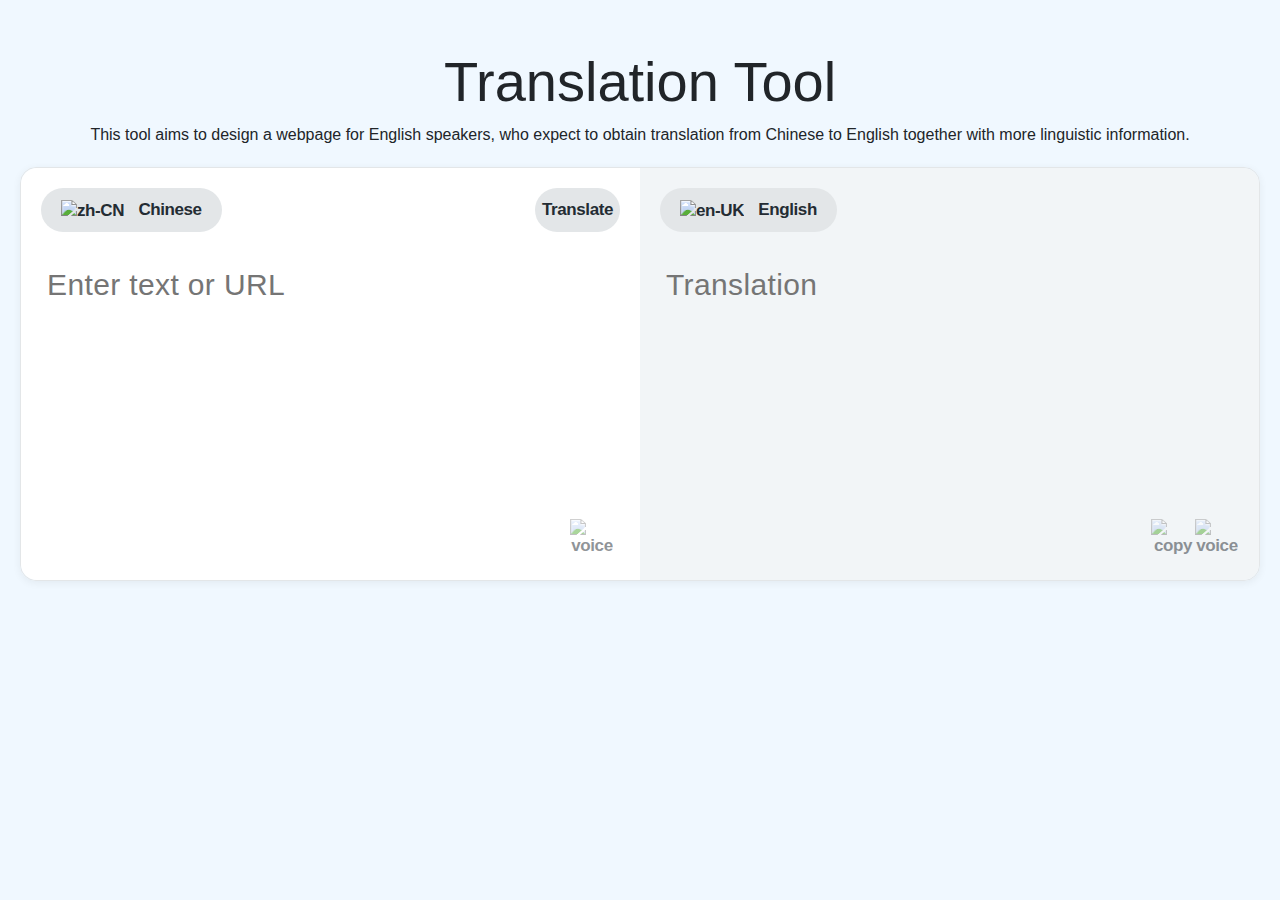
==== commit 13d97f11: "demo of html" ====
--- a/index.html
+++ b/index.html
@@ -4,39 +4,132 @@
 <head>
     <meta charset="UTF-8">
     <meta name="viewport" content="width=device-width, initial-scale=1.0">
-    <title>World Happiness Report</title>
+    <title>Translation Tool</title>
     <!-- JS -->
     <script src="https://ajax.aspnetcdn.com/ajax/jquery/jquery-1.9.0.min.js"></script>
-    <!-- <script type="text/javascript" src="https://cdnjs.cloudflare.com/ajax/libs/js-sha512/0.3.0/sha512.min.js"></script>
-    <script type="text/javascript" src="http://www.itranslate.com/js/old_static/babobox/babobox.js?t=2001"></script>
-    <script type="text/javascript" src="http://www.itranslate.com/js/old_static/youtube.js?t=2001"></script>
-    <script type="text/javascript" src="http://www.itranslate.com/js/old_static/verge.min.js?t=2001"></script>
-    <script type="text/javascript" src="http://www.itranslate.com/js/old_static/animation-turn.js?t=2001"></script>
-    <script type="text/javascript" src="http://www.itranslate.com/js/itranslate-staging.js"></script> -->
+    <script src="js/md5.js"></script>
     <!-- Bootstrap CSS -->
     <link href="css/bootstrap.min.css" rel="stylesheet">
     <!--index style-->
     <link rel="stylesheet" href="css/index.css">
-    <!-- <link rel="stylesheet" href="http://www.itranslate.com/css/components.css">
-    <link rel="stylesheet" href="http://www.itranslate.com/css/itranslate-staging.css">
-    <link rel="stylesheet" href="http://www.itranslate.com/css/normalize.css"> -->
-    <!-- <script type="text/javascript">
-        $(document).ready(function () {
-            if (typeof window.applyPageSpecificJS != "undefined") {
-                window.applyPageSpecificJS()
-            }
-            $('#toggle-language-table').on('click', function () {
-                var table = $('#language-table');
-                table.toggleClass('active');
-                if (table.hasClass('active')) {
-                    $(this).text('Show less languages')
-                } else {
-                    $(this).text('Show all languages')
-                }
-                return false;
-            })
-        })
-    </script> -->
+    
+    <script>
+       	$(document).ready(function(){
+	
+	var appid = '20210625000871960';
+	var key = '0QMEkNIdfW2LudZqhD4U';
+	var salt = (new Date).getTime();
+	var from = 'auto';
+	var to = 'auto';
+
+	//baidu api translation
+	$(".iconBtn.darkBtn").click(function(){
+		var query = $("#sourceInputField").val();
+		var str1 = appid + query + salt +key;
+		var sign = MD5(str1);
+		$.ajax({
+		url: 'http://api.fanyi.baidu.com/api/trans/vip/translate',
+		type: 'get',
+		dataType: 'jsonp',
+		data: {
+			q: query,
+			appid: appid,
+			salt: salt,
+			from: from,
+			to: to,
+			sign: sign
+		},
+		success: function (data) {
+			var res=data.trans_result[0].dst;
+			$(".targetText")[0].innerHTML=res;
+			console.log(res);
+		} 
+	});
+	})
+
+
+// through url to get the text paragraph
+    // $(".historyBtn").click(
+    //     function GetAjaxData() {
+    //         console.log("confirm click");
+    //     $.ajax({
+    //         type: "GET",
+    //         async: true,
+    //         url: url,
+    //         dataType: "html",
+    //         // jsonp: "callback",//传递给请求处理程序或页面的，标识jsonp回调函数名(一般为:callback)
+    //         // jsonpCallback: "GetData",//callback的function名称
+    //         data:{
+    //             // q: "javascript",
+    //             // count: 1
+    //         },
+    //         success: function (response, status, xhr) {
+    //             console.log(response);
+    //         },
+    //         error: function () {
+    //             alert('fail');
+    //         }
+    //     });
+    //     // document.domain = "a.com";
+    //     // var frame = document.getElementsByTagName("iframe")[0];
+    //     // var doc = frame.contentDocument || frame.contentWindow.document;
+    //     // console.log(doc);
+    // })
+    // function callback(){
+    //     console.log(1);
+    // }
+
+	})
+
+    //audio function for input
+    function doTTS1() {
+    var ttsDiv = document.getElementById('bdtts_div_id');
+    var ttsAudio = document.getElementById('tts_autio_id');
+    var ttsText = document.getElementById('sourceInputField').value;
+
+    ttsDiv.removeChild(ttsAudio);
+    var au1 = '<audio id="tts_autio_id" autoplay="autoplay">';
+    var sss = '<source id="tts_source_id" src="http://tts.baidu.com/text2audio?lan=zh&ie=UTF-8&per=3&spd=5&text=' + ttsText + '" type="audio/mpeg">';
+    var eee = '<embed id="tts_embed_id" height="0" width="0" src="">';
+    var au2 = '</audio>';
+    ttsDiv.innerHTML = au1 + sss + eee + au2;
+
+    ttsAudio = document.getElementById('tts_autio_id');
+
+    ttsAudio.play();
+  }
+
+      //audio function for output
+    function doTTS2() {
+    var ttsDiv = document.getElementById('bdtts_div_id1');
+    var ttsAudio = document.getElementById('tts_autio_id1');
+    var ttsText = $(".targetText")[0].innerHTML;
+    console.log(ttsText);
+    
+    ttsDiv.removeChild(ttsAudio);
+    var au1 = '<audio id="tts_autio_id1" autoplay="autoplay">';
+    var sss = '<source id="tts_source_id1" src="http://tts.baidu.com/text2audio?lan=en&ie=UTF-8&per=3&spd=5&text=' + ttsText + '" type="audio/mpeg">';
+    var eee = '<embed id="tts_embed_id1" height="0" width="0" src="">';
+    var au2 = '</audio>';
+    ttsDiv.innerHTML = au1 + sss + eee + au2;
+
+    ttsAudio = document.getElementById('tts_autio_id1');
+
+    ttsAudio.play();
+  }
+
+     //copy text
+  function copyText() {
+  var text = $(".targetText")[0].innerHTML;
+  var input = document.getElementById("input");
+  input.value = text; // 修改文本框的内容
+  input.select(); // 选中文本
+  document.execCommand("copy"); // 执行浏览器复制命令
+  alert("copy success");
+ }
+  
+   
+    </script>
 </head>
 
 <body style="background-color: aliceblue;">
@@ -61,15 +154,18 @@
                                                     <!-- <img class="arrowdown" src="https://itranslate-webapp-production.web.app/images/icon-chevron.svg" alt="switch"> -->
                                                 </button>
                                             </div>
-                                            <!-- <div class="langHistoryHolder">
-                                                <button type="button" class="historyBtn">Spanish</button>
-                                                <button type="button" class="historyBtn">French</button>
-                                            </div> -->
+                                            <div class="langHistoryHolder">
+                                                <!-- <button type="button" class="historyBtn">Spanish</button> -->
+                                                
+                                                <!-- Confirm button -->
+                                                <!-- <button type="button" class="historyBtn">Confirm</button> -->
+                                            </div>
 
                                             <!-- translation convert -->
-                                            <!-- <button class="iconBtn darkBtn" type="button" data-button="btn-switch">
-                                                <img src="https://itranslate-webapp-production.web.app/images/icon-switch.svg" alt="switch">
-                                            </button> -->
+                                            <button class="iconBtn darkBtn" type="button" data-button="btn-switch">
+                                                Translate
+                                                <!-- <img src="https://itranslate-webapp-production.web.app/images/icon-switch.svg" alt="switch"> -->
+                                            </button>
                                         </div>
                                         <div class="boxMiddle">
                                             <textarea id="sourceInputField" placeholder="Enter text or URL" name="sourceText" style="height: 30px;"></textarea>
@@ -77,9 +173,15 @@
                                         <div class="boxBottomHolder">
                                             <div class="suggestHolder">
                                                 <div class="boxBottom">
-                                                    <button class="iconBtn lightBtn" type="button" disabled>
+                                                    <button class="iconBtn lightBtn" type="button" onclick="doTTS1()">
                                                         <img src="https://itranslate-webapp-production.web.app/images/icon-speaker.svg" alt="voice">
                                                     </button>
+                                                    <div id="bdtts_div_id">
+                                                        <audio id="tts_autio_id" autoplay="autoplay">
+                                                          <source id="tts_source_id" src="http://tts.baidu.com/text2audio?lan=zh&ie=UTF-8&spd=5&per=1&text=请输入文字" type="audio/mpeg">
+                                                          <embed id="tts_embed_id" height="0" width="0" src="">
+                                                        </audio>
+                                                      </div>
                                                 </div>
                                             </div>
                                         </div>
@@ -99,15 +201,22 @@
                                         </div> -->
                                     </div>
                                     <div class="targetText" role="presentation"></div>
+                                    <textarea id="input" style="position: absolute;top: 0;left: 0;opacity: 0;z-index: -10;">used for copy text</textarea>
                                     <div class="boxBottomHolder">
                                         <div class="boxBottom">
-                                            <button class="iconBtn lightBtn" type="button" disabled data-button="btn-switch">
+                                            <button class="iconBtn lightBtn" type="button" data-button="btn-switch" onclick="copyText()">
                                                 <span class="infoText">Text copied</span>
                                                 <img src="https://itranslate-webapp-production.web.app/images/icon-copy.svg" alt="copy">
                                             </button>
-                                            <button class="iconBtn lightBtn" type="button" disabled>
+                                            <button class="iconBtn lightBtn" type="button"  onclick="doTTS2()">
                                                 <img src="https://itranslate-webapp-production.web.app/images/icon-speaker.svg" alt="voice">
                                             </button>
+                                            <div id="bdtts_div_id1">
+                                                <audio id="tts_autio_id1" autoplay="autoplay">
+                                                  <source id="tts_source_id1" src="http://tts.baidu.com/text2audio?lan=en&ie=UTF-8&spd=5&per=1&text=please enter the text" type="audio/mpeg">
+                                                  <embed id="tts_embed_id1" height="0" width="0" src="">
+                                                </audio>
+                                              </div>
                                     </div>
                                 </div>
                             </div>
@@ -121,39 +230,11 @@
    <!-- footer -->
     <div class="footerBar"></div>
 </div>
+<!-- <iframe src="https://www.baidu.com" width="100%" height="100px"></iframe> -->
  
 </body>
 <script>
     $(".footerBar").load("./footer.html");
 </script>
 
-</html>
-<!-- <script type="text/plain" class="optanon-category-2">(function(i,s,o,g,r,a,m){i['GoogleAnalyticsObject']=r;i[r]=i[r]||function(){
-    (i[r].q=i[r].q||[]).push(arguments)},i[r].l=1*new Date();a=s.createElement(o),
-    m=s.getElementsByTagName(o)[0];a.async=1;a.src=g;m.parentNode.insertBefore(a,m)
-    })(window,document,'script','//www.google-analytics.com/analytics.js','ga');
-    ga('create', 'UA-39411570-3', 'auto');
-    ga('send', 'pageview');
-    ga('set', 'anonymizeIp', true);
- </script> -->
-<!-- <script>
-var baseURL = 'https://itranslate-webapp-production.web.app'
-var settings = {
-"async": true,
-"crossDomain": true,
-"url": baseURL + "/manifest.json",
-"method": "GET"
-}
-$.ajax(settings).done(function (response) {
-//console.log(response["main.js"]);
-//console.log(response["vendors~main.js"]);
-var mainScript = document.createElement("script");
-mainScript.type = "text/javascript";
-mainScript.src = response["main.js"];
-var vendorScript = document.createElement("script");
-vendorScript.type = "text/javascript";
-vendorScript.src = response["vendors~main.js"];
-$("head").append(mainScript);
-$("head").append(vendorScript);
-});
-</script> -->+</html>--- a/css/index.css
+++ b/css/index.css
@@ -10,6 +10,10 @@
 
 .translateWebApp{
     width:calc(100% - 40px);margin:20px
+}
+
+.translateBox.source:hover {
+    border: 0.5px solid #9DBBF3;
 }
 
 .translateWebApp .translateHolder{
@@ -29,7 +33,7 @@
 }
 
 .customSelect{position:relative}
-.customSelect .mainButton{padding:0px 5px 2 5px}
+.customSelect .mainButton{padding:0px 5px 2 5px; outline: none;}
 .customSelect .mainButton img{
     width:33px;
     height:33px;
@@ -332,7 +336,17 @@
     background-color:transparent !important
 }
 
-button.iconBtn{width:44px;padding:0px}
+button.iconBtn{
+    width:36px;
+    padding:0px;
+    outline: none;
+}
+
+button.iconBtn.darkBtn{
+    width:85px;
+    padding:0px;
+    outline: none;
+}
 
 button:last-of-type{margin-right:0px}
 
@@ -470,6 +484,7 @@
     button{font-size:13px;min-width:36px}
     button.textBtnBlue{padding:0px 20px}
     button.iconBtn{width:36px;height:36px;padding:0px}
+    button.iconBtn.darkBtn{width:65px;height:36px;padding:0px}
     button.historyBtn{font-size:13px}
     button img{width:17px;height:17px;vertical-align:middle}}
 
